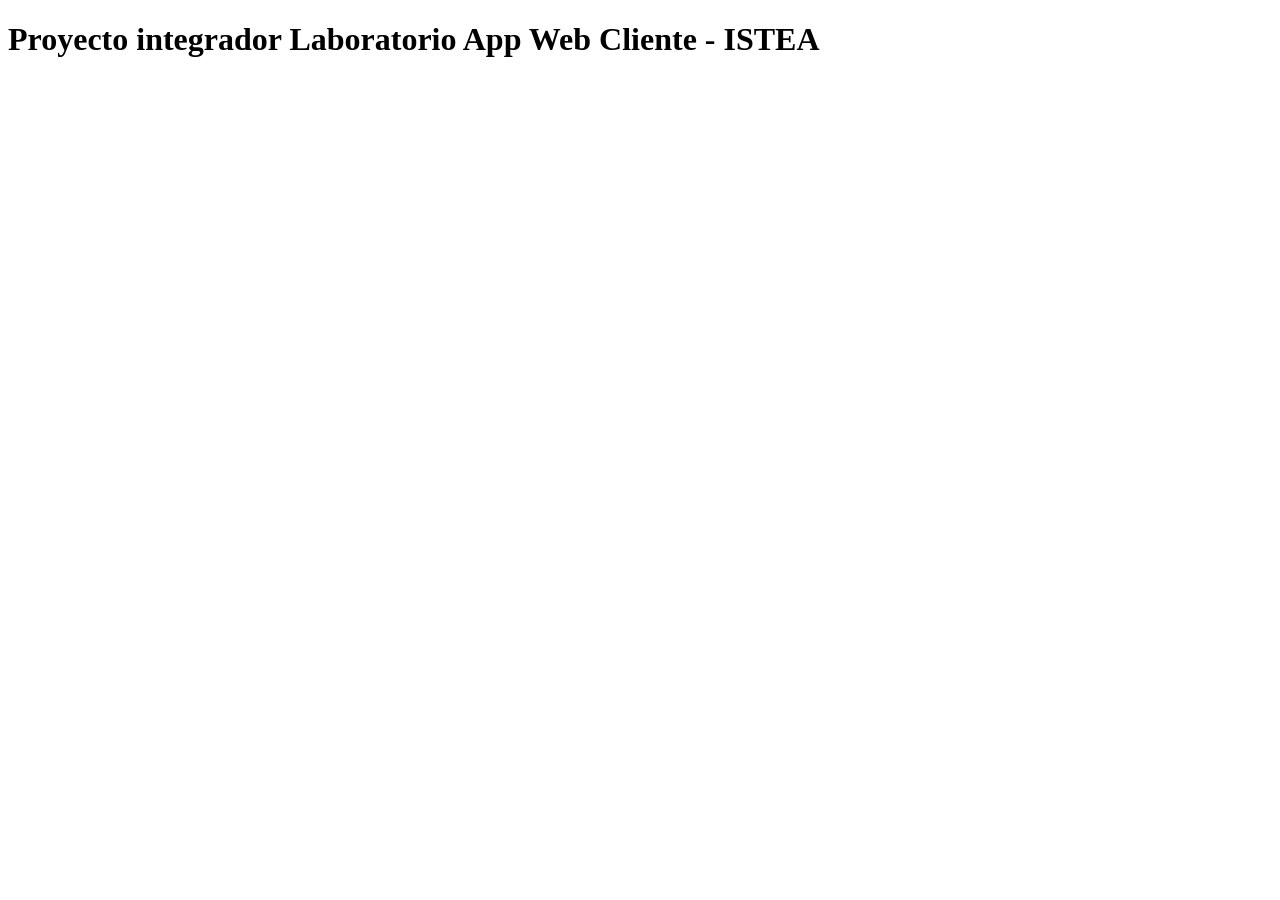
==== index.html @ 465ff8f3 "first commit" ====
<!DOCTYPE html>
<html lang="en">
<head>
    <meta charset="UTF-8">
    <meta name="viewport" content="width=device-width, initial-scale=1.0">
    <title>Labo_AppWeb</title>
</head>
<body>
    <h1>Proyecto integrador Laboratorio App Web Cliente - ISTEA</h1>
    <script src="scripts/scripts.js"></script>
</body>
</html>
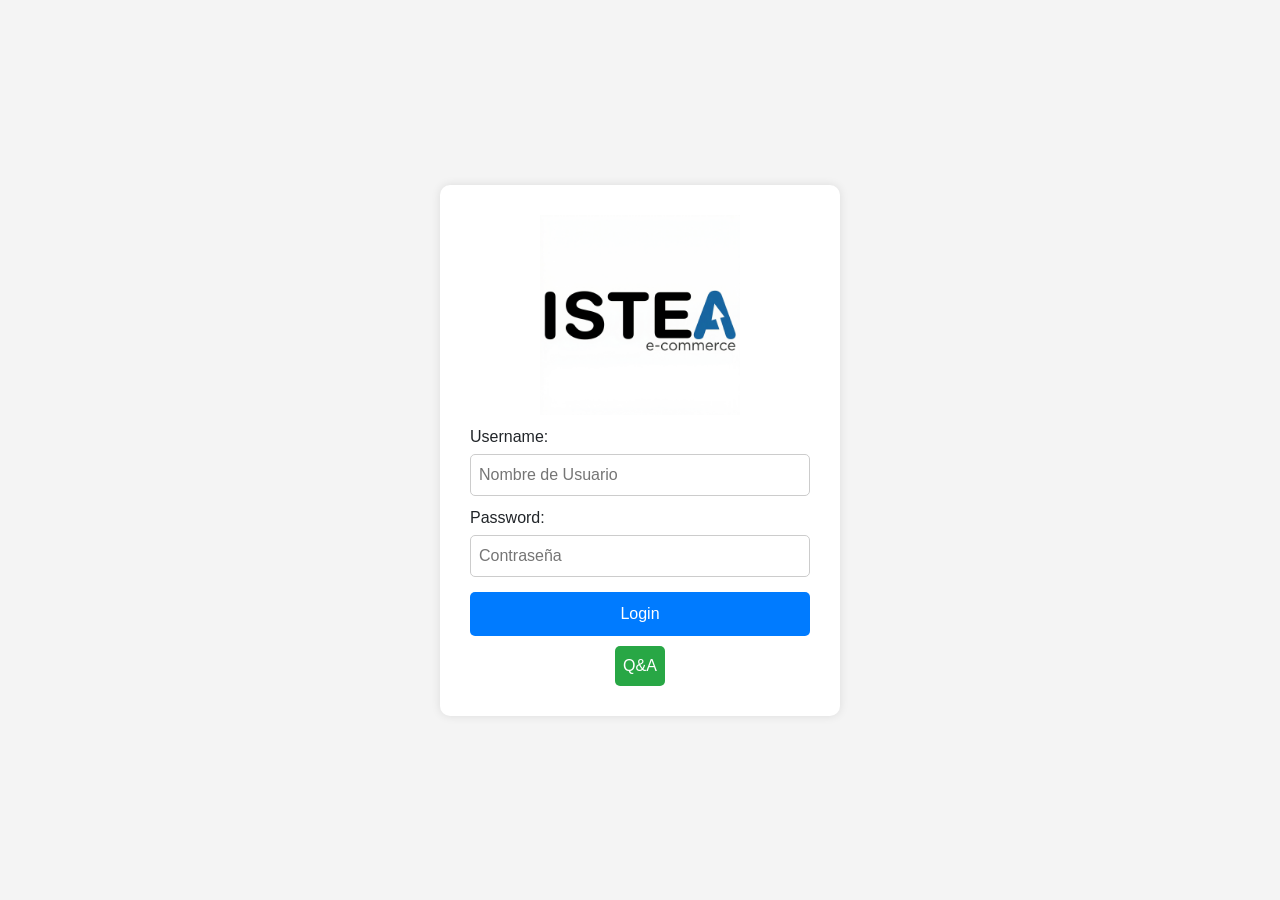
==== commit d35ba2c8: "feat: implementar login con validación de token y modal de credenciales - Maquetado de login.html y " ====
--- a/index.html
+++ b/index.html
@@ -3,10 +3,36 @@
 <head>
     <meta charset="UTF-8">
     <meta name="viewport" content="width=device-width, initial-scale=1.0">
+    <link href="https://cdn.jsdelivr.net/npm/bootstrap@5.3.3/dist/css/bootstrap.min.css" rel="stylesheet">
+    <link rel="stylesheet" href="styles/login.css">
     <title>Labo_AppWeb</title>
 </head>
 <body>
-    <h1>Proyecto integrador Laboratorio App Web Cliente - ISTEA</h1>
-    <script src="scripts/scripts.js"></script>
+    <main>
+        <div class="login-container">
+            <img src="images/istea_logo.png" id="logo">
+            <form>
+                <label for="username"> Username:</label>
+                <input type="text" id="username" name="username" placeholder="Nombre de Usuario">
+                <label for="password"> Password:</label>
+                <input type="password" id="password" name="password" placeholder="Contraseña">
+                <p id="login-error" class="login-error"></p>
+                <button type="submit" class="login-btn">Login</button>
+            </form>
+            <button class="qa-btn" onclick="openModal()">Q&A</button>
+        </div>
+        <div id="modal" class="modal">
+            <div class="modal-content">
+                <span class="close" onclick="closeModal()">&times;</span>
+                <h3>¿Cómo iniciar sesión?</h3>
+                <p>Para iniciar sesión, se comparten las siguientes credenciales debido a que las de Fake Store API no funcionan.</p>
+                <br>
+                <p>Usuario: mor_2314</p>
+                <p>Contraseña: 83r5^_</p>
+            </div>
+        </div>
+    </main>
+    <script src="https://cdn.jsdelivr.net/npm/bootstrap@5.3.3/dist/js/bootstrap.bundle.min.js"></script>
+    <script src="scripts/login.js"></script>
 </body>
 </html>
--- a/styles/login.css
+++ b/styles/login.css
@@ -0,0 +1,91 @@
+body{
+    font-family: Arial, Helvetica, sans-serif;
+    background-color: #f4f4f4;
+    display: flex;
+    justify-content: center;
+    align-items: center;
+    height: 100vh;
+}
+.login-container{
+    background-color: white;
+    padding: 30px;
+    border-radius: 10px;
+    box-shadow: 0 0 10px rgba(0,0,0,0.1);
+    width: 400px;
+    text-align: center;
+}
+#logo{
+    width: 200px;
+}
+form{
+    display: flex;
+    flex-direction: column;
+}
+
+label{
+    text-align: left;
+    margin-top: 10px;
+}
+input{
+    padding: 8px;
+    margin-top: 5px;
+    border-radius: 5px;
+    border: 1px solid #ccc;
+}
+.login-btn{
+    margin-top: 15px;
+    padding: 10px;
+    background-color: #007bff;
+    color: white;
+    border: none;
+    border-radius: 5px;
+    cursor: pointer;
+}
+.qa-btn{
+    margin-top: 10px;
+    padding: 8px;
+    background-color: #28a745;
+    color: white;
+    border: none;
+    border-radius: 5px;
+    cursor: pointer;
+}
+.modal{
+    display: none;
+    position: fixed;
+    top: 0;
+    left:0;
+    width: 100%;
+    height: 100%;
+    background-color: rgba(0,0,0,0.5);
+    backdrop-filter: blur(6px);
+    justify-content: center;
+    align-items: center;
+}
+.modal-content{
+    background-color: white;
+    padding: 25px;
+    width: 320px;
+    height: 320px;
+    border-radius: 8px;
+    box-shadow: 0 10px 25px rgba(0,0,0,0.2);
+    display: flex;
+    flex-direction: column;
+    justify-content: center;
+    text-align: center;
+    position: relative;
+}
+.close{
+    position: absolute;
+    top: 10px;
+    right: 15px;
+    font-size: 20px;
+    cursor: pointer;
+}
+.login-error{
+    color: #dc3545;
+    font-size: 0.9rem;
+    margin-top: 8px;
+    margin-bottom: 5px;
+    display: none;
+}
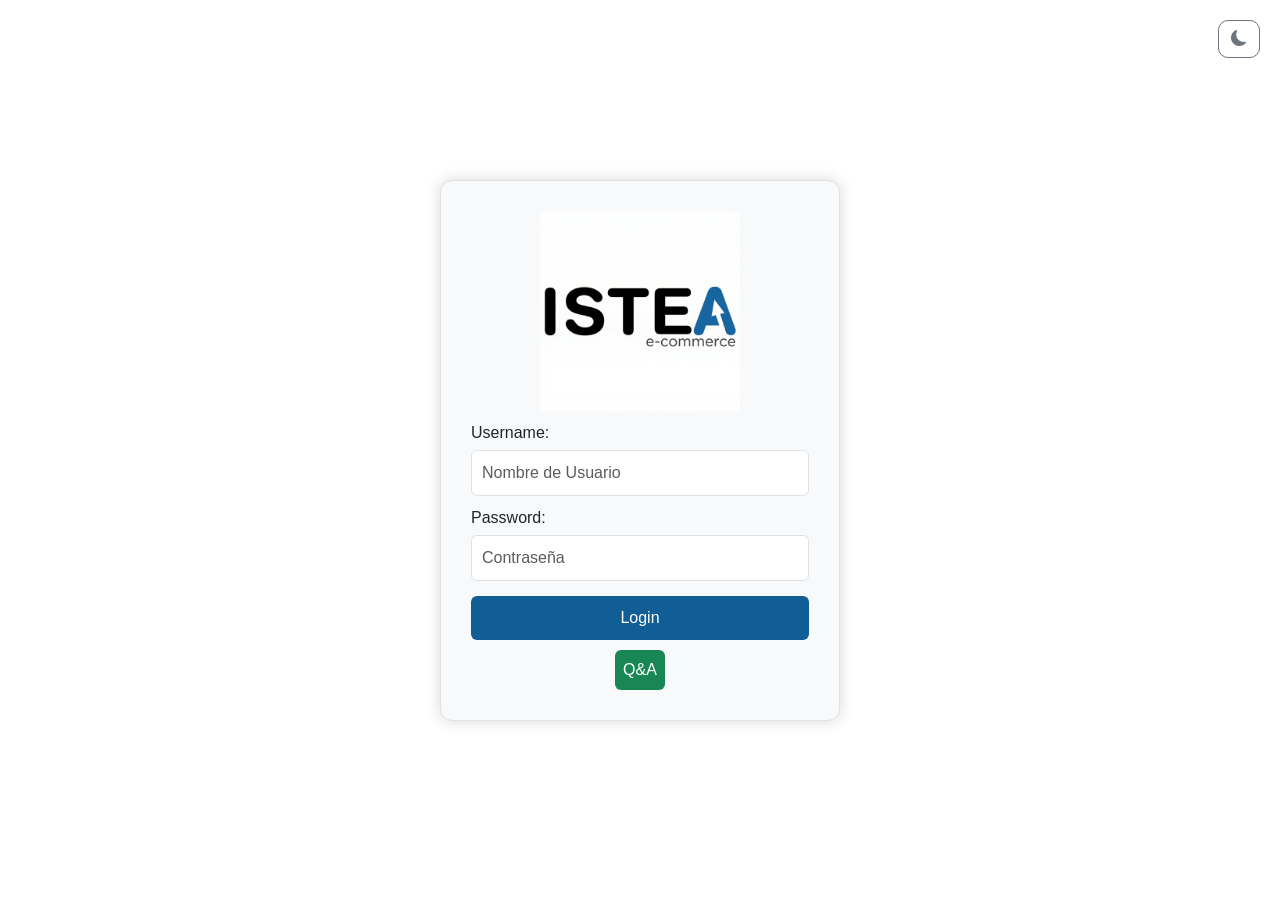
==== commit b15940d0: "feat: agregar soporte dark mode en ecommerce y login" ====
--- a/index.html
+++ b/index.html
@@ -1,14 +1,27 @@
 <!DOCTYPE html>
-<html lang="en">
+<html lang="en" data-bs-theme="light">
 <head>
     <meta charset="UTF-8">
     <meta name="viewport" content="width=device-width, initial-scale=1.0">
     <link href="https://cdn.jsdelivr.net/npm/bootstrap@5.3.3/dist/css/bootstrap.min.css" rel="stylesheet">
+    <link rel="stylesheet" href="https://cdn.jsdelivr.net/npm/bootstrap-icons@1.11.3/font/bootstrap-icons.min.css">
     <link rel="stylesheet" href="styles/login.css">
     <title>Labo_AppWeb</title>
 </head>
 <body>
     <main>
+        <div class="login-theme-bar">
+            <button
+                type="button"
+                class="btn btn-outline-secondary theme-toggle"
+                onclick="toggleTheme()"
+                aria-label="Cambiar tema"
+                title="Cambiar tema"
+            >
+                <i class="bi bi-moon-fill"></i>
+            </button>
+        </div>
+
         <div class="login-container">
             <img src="images/istea_logo.png" id="logo">
             <form>
@@ -21,6 +34,7 @@
             </form>
             <button class="qa-btn" onclick="openModal()">Q&A</button>
         </div>
+
         <div id="modal" class="modal">
             <div class="modal-content">
                 <span class="close" onclick="closeModal()">&times;</span>
@@ -31,8 +45,10 @@
                 <p>Contraseña: 83r5^_</p>
             </div>
         </div>
-    </main>
+    </main> 
+
     <script src="https://cdn.jsdelivr.net/npm/bootstrap@5.3.3/dist/js/bootstrap.bundle.min.js"></script>
+    <script src="scripts/theme.js"></script>
     <script src="scripts/login.js"></script>
 </body>
 </html>
--- a/styles/login.css
+++ b/styles/login.css
@@ -1,88 +1,148 @@
-body{
+* {
+    margin: 0;
+    padding: 0;
+    box-sizing: border-box;
+}
+
+body {
     font-family: Arial, Helvetica, sans-serif;
-    background-color: #f4f4f4;
+    background-color: var(--bs-body-bg);
+    color: var(--bs-body-color);
     display: flex;
     justify-content: center;
     align-items: center;
     height: 100vh;
 }
-.login-container{
-    background-color: white;
+
+/* BOTON THEME */
+.login-theme-bar {
+    position: absolute;
+    top: 20px;
+    right: 20px;
+}
+
+.theme-toggle {
+    border-radius: 10px;
+    transition: all 0.25s ease;
+}
+
+/* CONTENEDOR LOGIN */
+.login-container {
+    background-color: var(--bs-tertiary-bg);
     padding: 30px;
-    border-radius: 10px;
-    box-shadow: 0 0 10px rgba(0,0,0,0.1);
+    border-radius: 12px;
+    border: 1px solid var(--bs-border-color);
+    box-shadow: 0 0 15px rgba(0,0,0,0.15);
     width: 400px;
     text-align: center;
+    transition: background-color 0.25s ease, color 0.25s ease;
 }
-#logo{
+
+#logo {
     width: 200px;
 }
-form{
+
+/* FORM */
+form {
     display: flex;
     flex-direction: column;
 }
 
-label{
+label {
     text-align: left;
     margin-top: 10px;
+    color: var(--bs-body-color);
 }
-input{
-    padding: 8px;
+
+/* INPUTS */
+input {
+    padding: 10px;
     margin-top: 5px;
-    border-radius: 5px;
-    border: 1px solid #ccc;
+    border-radius: 6px;
+    border: 1px solid var(--bs-border-color);
+    background-color: var(--bs-body-bg);
+    color: var(--bs-body-color);
+    transition: all 0.25s ease;
 }
-.login-btn{
+
+input::placeholder {
+    color: var(--bs-secondary-color);
+    opacity: 1;
+}
+
+input:focus {
+    border-color: var(--bs-primary);
+    outline: none;
+    box-shadow: 0 0 0 0.2rem rgba(13, 110, 253, 0.25);
+}
+
+/* BOTONES */
+.login-btn {
     margin-top: 15px;
     padding: 10px;
-    background-color: #007bff;
+    background-color: #115d96;
     color: white;
     border: none;
-    border-radius: 5px;
+    border-radius: 6px;
     cursor: pointer;
+    transition: opacity 0.2s ease;
 }
-.qa-btn{
+
+.qa-btn {
     margin-top: 10px;
     padding: 8px;
-    background-color: #28a745;
+    background-color: #198754;
     color: white;
     border: none;
-    border-radius: 5px;
+    border-radius: 6px;
     cursor: pointer;
+    transition: opacity 0.2s ease;
 }
-.modal{
+
+.login-btn:hover,
+.qa-btn:hover {
+    opacity: 0.9;
+}
+
+/* MODAL */
+.modal {
     display: none;
     position: fixed;
-    top: 0;
-    left:0;
-    width: 100%;
-    height: 100%;
+    inset: 0;
     background-color: rgba(0,0,0,0.5);
     backdrop-filter: blur(6px);
     justify-content: center;
     align-items: center;
 }
-.modal-content{
-    background-color: white;
+
+.modal-content {
+    background-color: var(--bs-body-bg);
+    color: var(--bs-body-color);
     padding: 25px;
     width: 320px;
     height: 320px;
-    border-radius: 8px;
-    box-shadow: 0 10px 25px rgba(0,0,0,0.2);
+    border-radius: 10px;
+    border: 1px solid var(--bs-border-color);
+    box-shadow: 0 10px 25px rgba(0,0,0,0.25);
     display: flex;
     flex-direction: column;
     justify-content: center;
     text-align: center;
     position: relative;
+    transition: all 0.25s ease;
 }
-.close{
+
+.close {
     position: absolute;
     top: 10px;
     right: 15px;
     font-size: 20px;
     cursor: pointer;
+    color: var(--bs-secondary-color);
 }
-.login-error{
+
+/* ERROR */
+.login-error {
     color: #dc3545;
     font-size: 0.9rem;
     margin-top: 8px;
